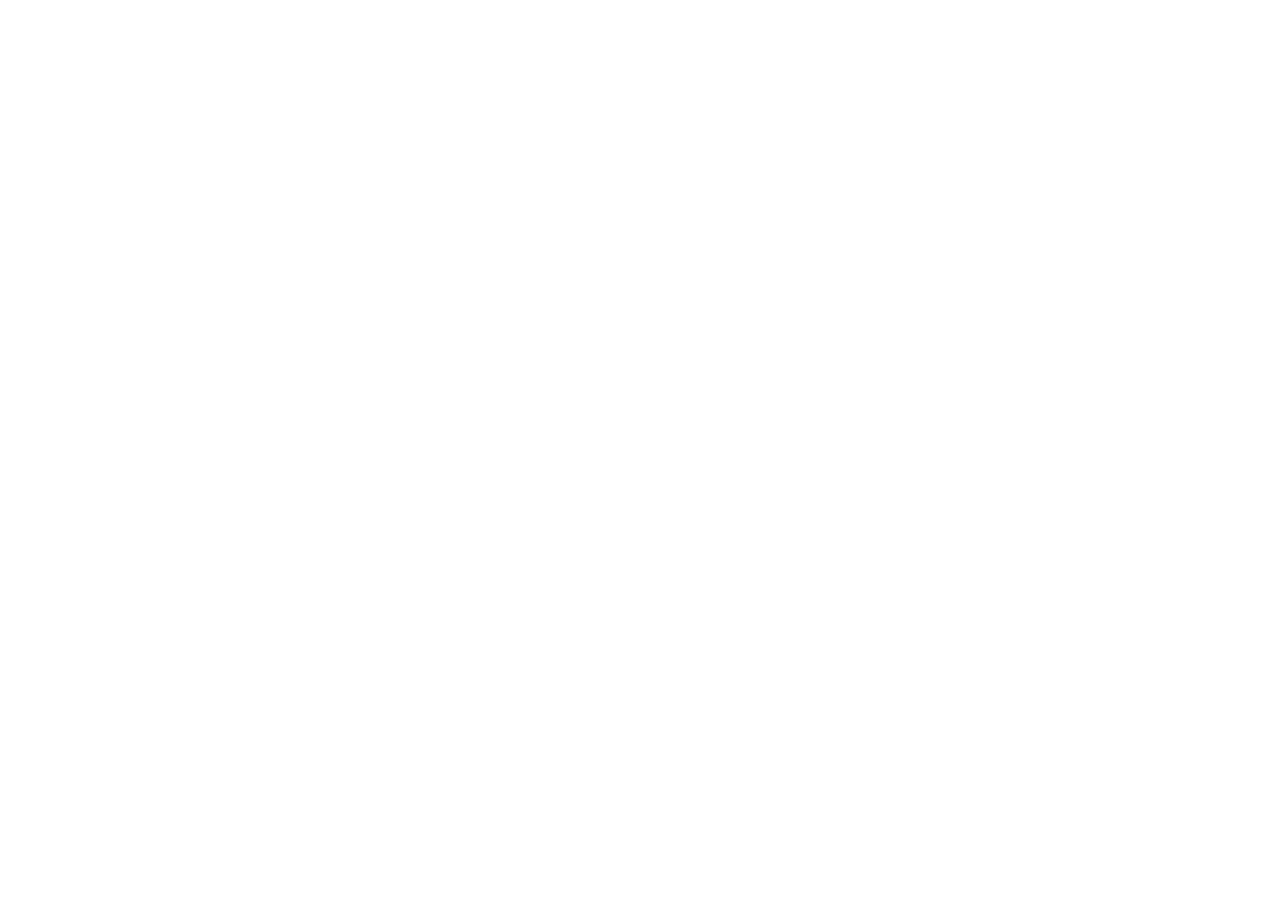
==== eighth_project/index.html @ 2a31dd0c "initiall commit" ====
<!DOCTYPE html>
<html lang="en">
<head>
    <meta charset="UTF-8">
    <meta http-equiv="X-UA-Compatible" content="IE=edge">
    <meta name="viewport" content="width=device-width, initial-scale=1.0">
    <title>Wave Form</title>
</head>
<body>
    
    
</body>
</html>
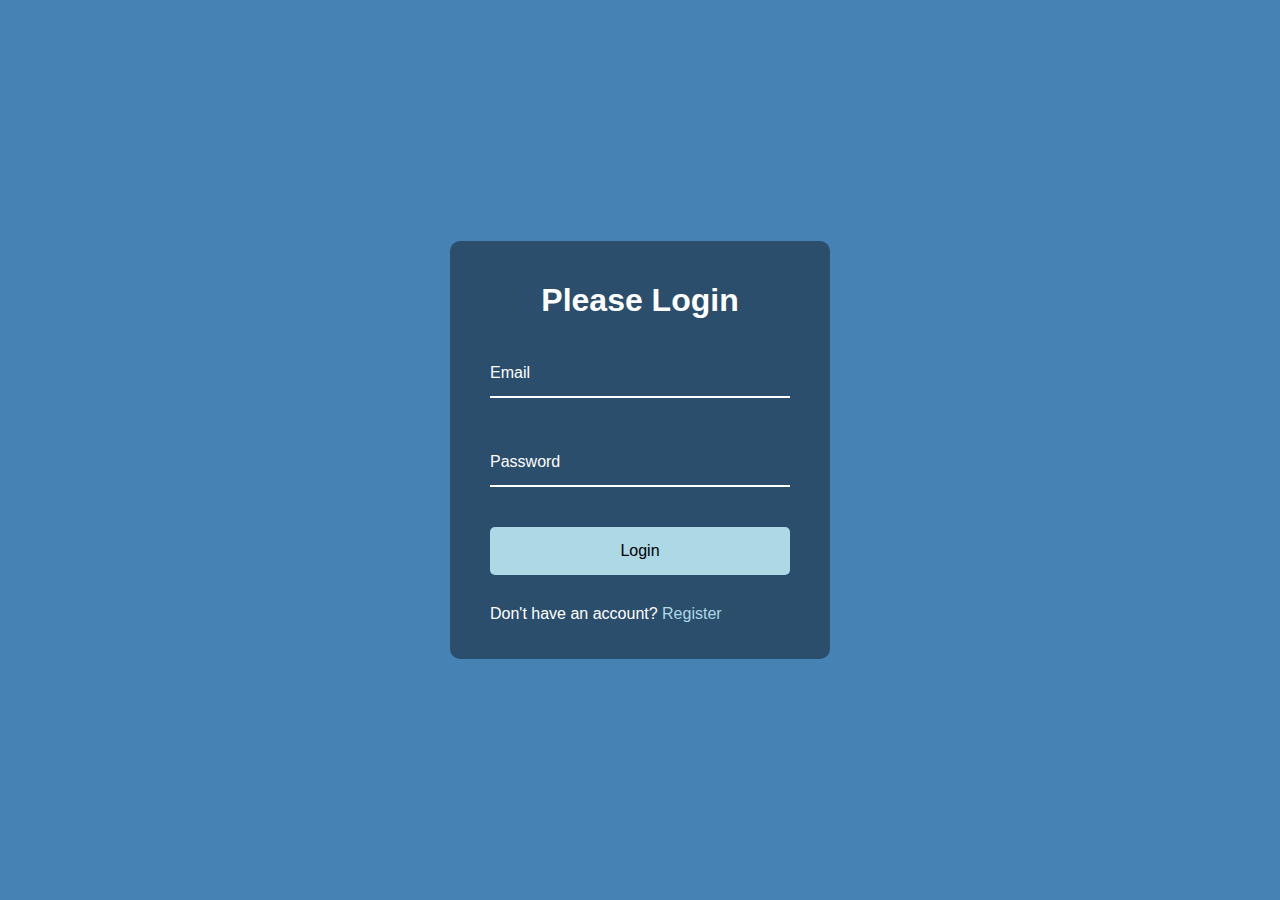
==== commit e91338e1: "html & css complete" ====
--- a/eighth_project/index.html
+++ b/eighth_project/index.html
@@ -4,10 +4,26 @@
     <meta charset="UTF-8">
     <meta http-equiv="X-UA-Compatible" content="IE=edge">
     <meta name="viewport" content="width=device-width, initial-scale=1.0">
+    <link rel="stylesheet" href="./style.css">
     <title>Wave Form</title>
 </head>
 <body>
-    
+    <div class="container">
+        <h1>Please Login</h1>
+        <form >
+            <div class="form-control">
+                <input type="text" required>
+                <label >Email </label>
+            </div>
+            <div class="form-control">
+                <input type="password" required>
+                <label >Password</label>
+            </div>
+            <button class="btn">Login</button>
+            <p class="text">Don't have an account? <a href="#">Register</a> </p>
+
+        </form>
+    </div>
     
 </body>
 </html>--- a/eighth_project/style.css
+++ b/eighth_project/style.css
@@ -0,0 +1,73 @@
+*{
+    box-sizing:border-box;
+}
+body{
+    background-color: steelblue;
+    color:#fff;
+    font-family: sans-serif;
+    display: flex;
+    flex-direction: column;
+    align-items: center;
+    justify-content: center;
+    height: 100vh;
+    overflow: hidden;
+    margin: 0;
+}
+.container{
+    background-color: rgba(0,0,0,0.4);
+    padding: 20px 40px;
+    border-radius:10px ;
+}
+.container h1{
+    text-align:center;
+    margin-bottom: 30px;
+}
+.container a{
+    text-decoration: none;
+    color: lightblue;
+}
+.btn{
+    cursor: pointer;
+    display: inline-block;
+    width: 100%;
+    background: lightblue;
+    padding: 15px;
+    font-family: inherit;
+    font-size: 16px;
+    border: 0;
+    border-radius: 5px;
+}
+.btn:focus{
+    outline: 0;
+}
+.btn:active{
+    transform: scale(.98);
+}
+.text{
+    margin-top: 30px;
+}
+.form-control{
+    position: relative;
+    margin: 20px 0 40px ;
+    width: 300px;
+
+}
+.form-control input{
+    background-color: transparent;
+    border: 0;
+    border-bottom: 2px #fff solid ;
+    display:block;
+    width: 100%;
+    padding: 15px 0;
+    font-size: 15px;
+    color: #fff;
+}
+.form-control input:focus,
+.form-control input:valid{
+    outline: 0;
+}
+.form-control label{
+    position: absolute;
+    top: 15px ;
+    left: 0;
+}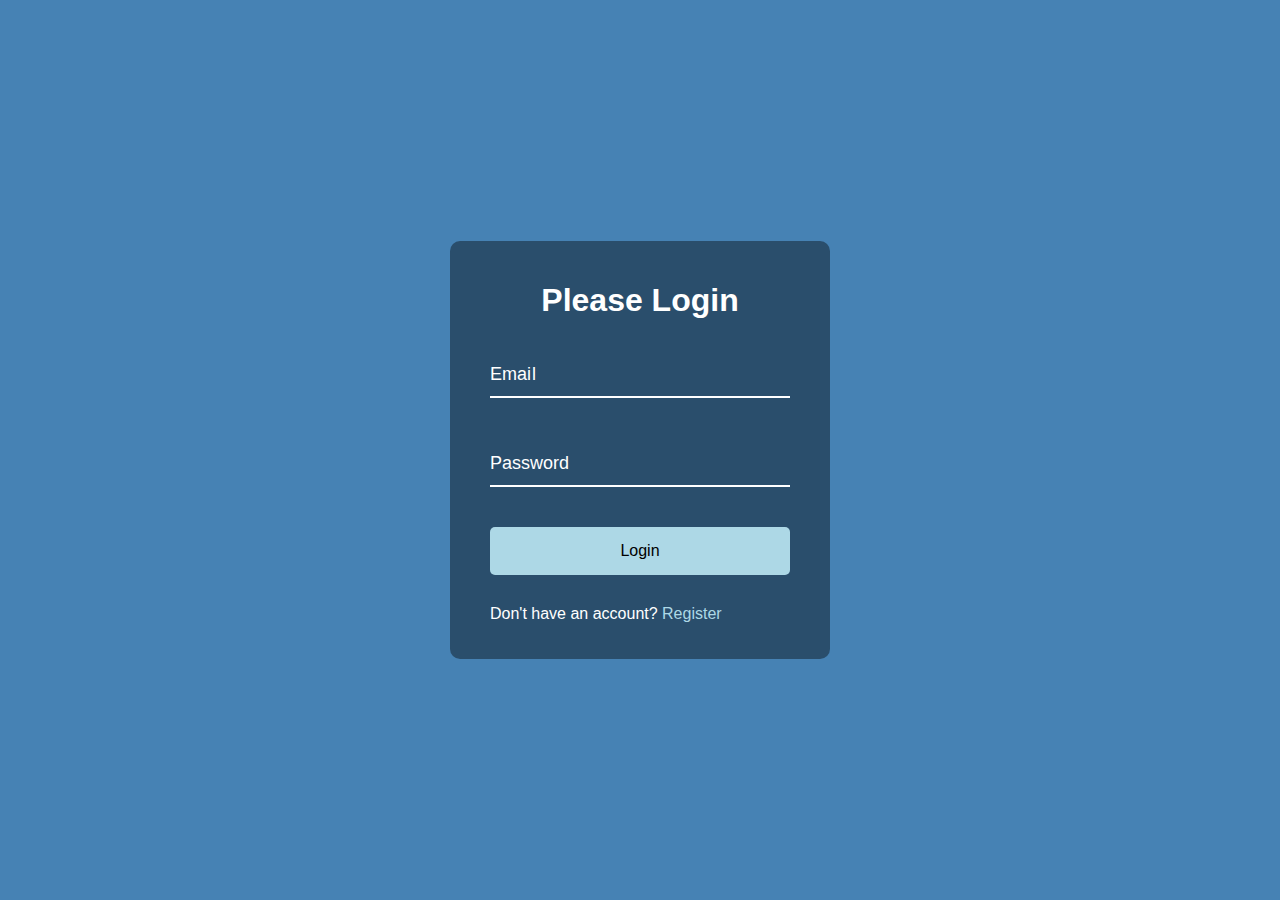
==== commit 89fcc861: "project completed" ====
--- a/eighth_project/index.html
+++ b/eighth_project/index.html
@@ -24,6 +24,6 @@
 
         </form>
     </div>
-    
 </body>
-</html>+</html>
+<script src="./script.js"></script>--- a/eighth_project/style.css
+++ b/eighth_project/style.css
@@ -65,9 +65,21 @@
 .form-control input:focus,
 .form-control input:valid{
     outline: 0;
+    border-bottom-color: lightblue;
 }
 .form-control label{
     position: absolute;
     top: 15px ;
     left: 0;
-}+}
+.form-control label span{
+    display: inline-block;
+    font-size: 18px;
+    min-width: 5px;
+    transition: 0.3s cubic-bezier(0.68 , -0.55,0.265 , 1.55);
+}
+.form-control input:focus + label span ,
+.form-control input:valid + label span{
+    color: lightblue;
+    transform: translateY(-30px);
+}
